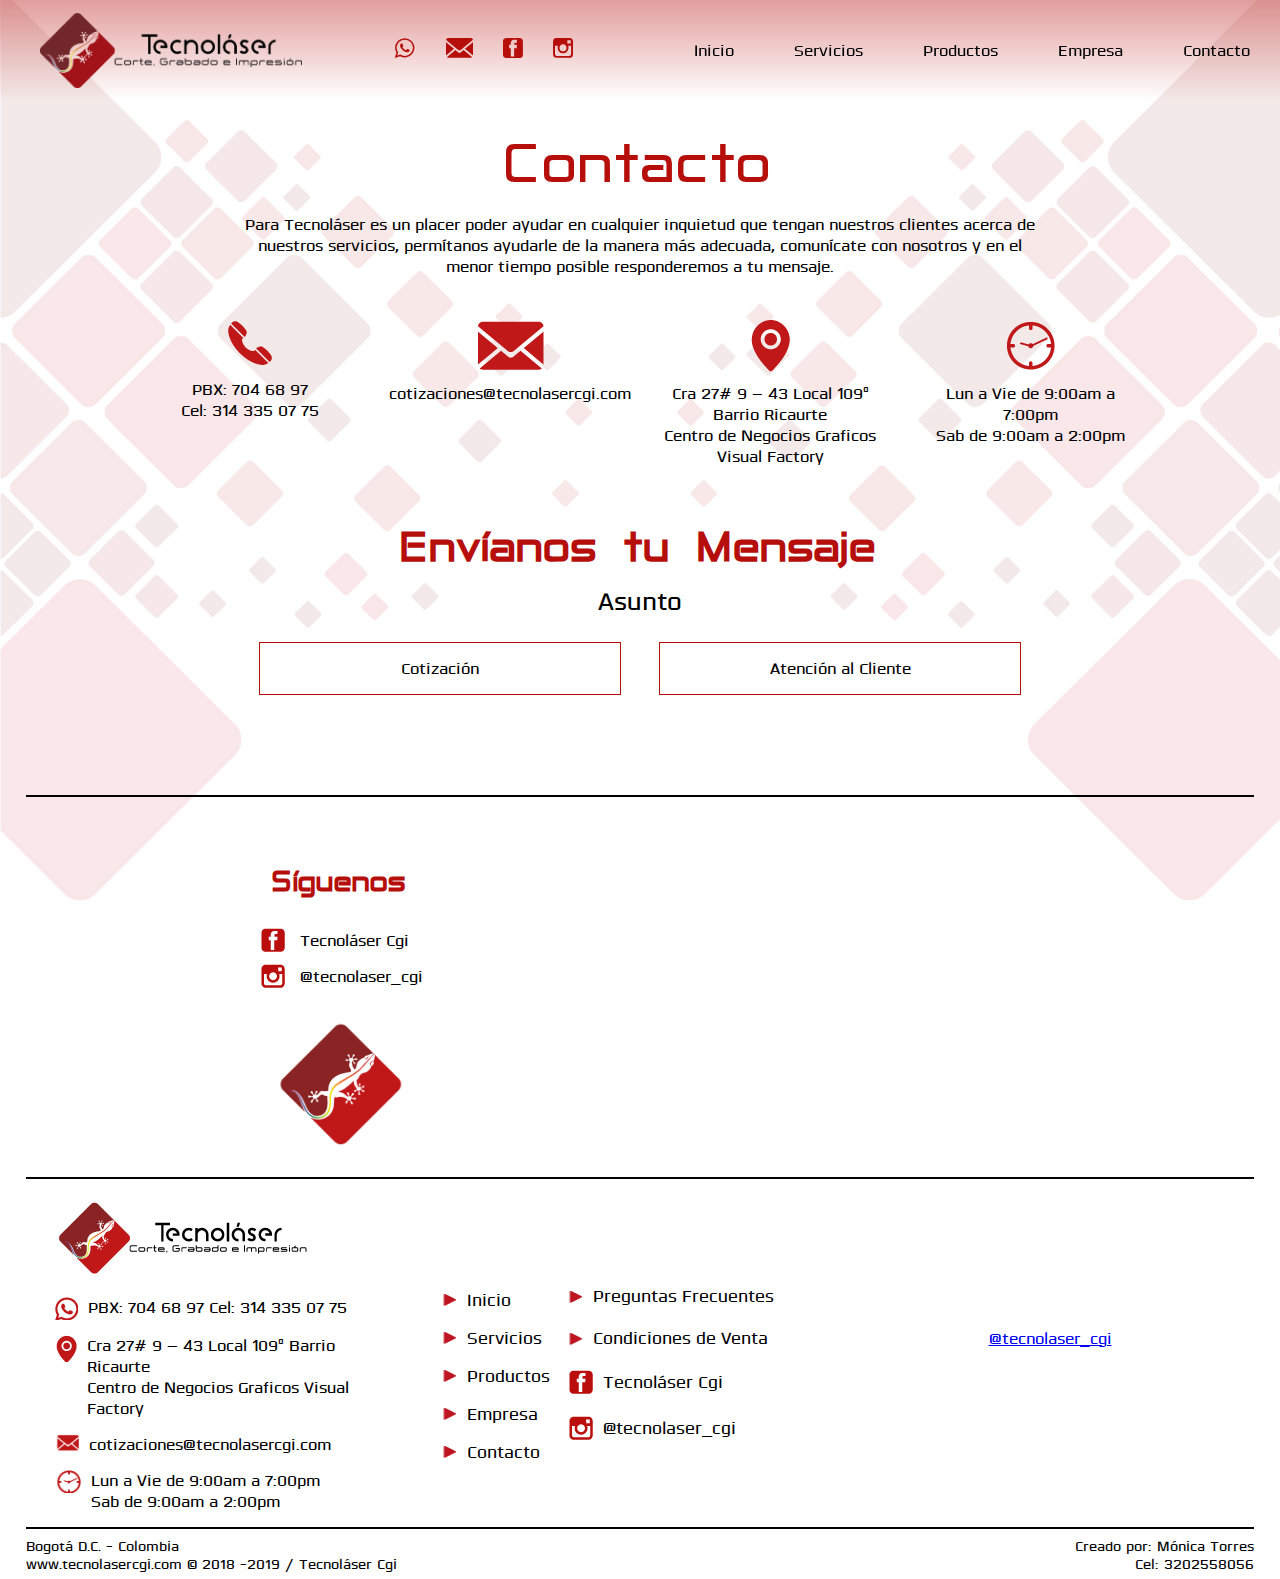
==== contacto.html @ 08fcabd4 "Contacto" ====
<!DOCTYPE html>
<html lang="es">
        <head>
            <title>Tecnoláser</title>

            <meta charset="utf-8">
            <meta name="viewport" content="width=device-width, initial-scale=1.0">
            <meta name="author" content="Arte Inefable"/>
            <meta name="description" content="Tecnolasér, Corte, Grabado e Impresión láser"/>
            <meta name="keywords" content="láser, corte, impresión, uv, fibra, tecnología, ricaurte, rigidos"/>

            <link type="text/css" rel="stylesheet" href="css/svg.css"/>
            <link type="text/css" rel="stylesheet" href="css/fuentes.css"/>
             <link type="text/css" rel="stylesheet" href="css/estilos_contacto.css"/>
              <link type="text/css" rel="stylesheet" href="css/mediascreen_cont.css"/>
              <link type="text/css" rel="stylesheet" href="css/style.css"/>
              <link type="text/css" rel="stylesheet" href="css/formulario.css"/>
              
            



            <script src="js/jquery-3.3.1.min.js"></script>



            <!-- Global site tag (gtag.js) - Google Analytics -->
                <script async src="https://www.googletagmanager.com/gtag/js?id=UA-112900869-1"></script>
                <script>
                  window.dataLayer = window.dataLayer || [];
                  function gtag(){dataLayer.push(arguments);}
                  gtag('js', new Date());

                  gtag('config', 'UA-112900869-1');
                </script>

            <!--------FAVICON------>

            <link rel="shortcut icon" href="icon/favicon.ico"/>
            <link rel="apple-touch-icon" sizes="57x57" href="icon/apple-icon-57x57.png">
            <link rel="apple-touch-icon" sizes="60x60" href="icon/apple-icon-60x60.png">
            <link rel="apple-touch-icon" sizes="72x72" href="icon/apple-icon-72x72.png">
            <link rel="apple-touch-icon" sizes="76x76" href="icon/apple-icon-76x76.png">
            <link rel="apple-touch-icon" sizes="114x114" href="icon/apple-icon-114x114.png">
            <link rel="apple-touch-icon" sizes="120x120" href="icon/apple-icon-120x120.png">
            <link rel="apple-touch-icon" sizes="144x144" href="icon/apple-icon-144x144.png">
            <link rel="apple-touch-icon" sizes="152x152" href="icon/apple-icon-152x152.png">
            <link rel="apple-touch-icon" sizes="180x180" href="icon/apple-icon-180x180.png">
            <link rel="icon" type="image/png" sizes="192x192"  href="icon/android-icon-192x192.png">
            <link rel="icon" type="image/png" sizes="32x32" href="icon/favicon-32x32.png">
            <link rel="icon" type="image/png" sizes="96x96" href="icon/favicon-96x96.png">
            <link rel="icon" type="image/png" sizes="16x16" href="icon/favicon-16x16.png">
            <link rel="manifest" href="/icon/manifest.json">
            <meta name="msapplication-TileColor" content="#ffffff">
            <meta name="msapplication-TileImage" content="/ms-icon-144x144.png">
            <meta name="theme-color" content="#ffffff">

            <!--------FAVICON------>

         </head>


        <body>
           
        
            <!-------------------------MENÙ--------------------------------->

          <div class="contenedor">
                   <header  id="menu">

                        <img class="logo" src="img/logo.png" alt="">
                        <ol>
                            <li>
                               <a href="https://api.whatsapp.com/send?phone=573124400913&text=hola,%20qué%20tal?" target="_blank">
                                <svg  width="23px" height="23px" id="Layer_1" data-name="Layer 1" xmlns="http://www.w3.org/2000/svg" viewBox="0 0 100 101"><defs><style>.cls-1{fill:#B60E0B;}</style></defs><title>whatsapp</title><path class="cls-1" d="M100.43,48.12a49.1,49.1,0,0,0-98.1-.91c0,.71-.05,1.43-.05,2.15a48.2,48.2,
                                0,0,0,7,25.15L.46,100.65,27.64,92a49.17,49.17,0,0,0,72.82-42.65C100.46,48.95,100.44,48.54,100.43,48.12ZM51.37,90.31a41.23,41.23,0,0,1-22.71-6.77l-15.86,5L18,73.37a40.54,40.54,0,0,1-7.86-24c0-1.34.07-2.66.2-4a41.29,41.29,0,0,1,82.21.77c.08,1.05.14,2.12.14,3.2A41.16,41.16,0,0,1,51.37,90.31Z"/><path id="_Path_" data-name="&lt;Path&gt;" class="cls-1" d="M73.86,59.18c-1.2-.6-7.12-3.49-8.23-3.88s-1.91-.6-2.71.6-3.11,3.88-3.81,4.68-1.4.9-2.6.3A32.87,32.87,0,0,1,46.83,55a35.82,35.82,0,0,1-6.69-8.27c-.7-1.19-.07-1.84.53-2.43s1.2-1.4,1.81-2.09a5.52,5.52,0,0,0,.44-.57,12.8,12.8,0,0,0,.77-1.42,2.19,2.19,0,0,0-.1-2.09c-.3-.6-2.71-6.48-3.71-8.86s-2-2-2.71-2-1.5-.1-2.31-.1a4.43,4.43,0,0,0-3.21,1.5,13.34,13.34,0,0,0-4.21,10A14.8,14.8,0,0,0,28,42.64a27,27,0,0,0,4.29,8.28c.6.79,8.32,13.24,20.55,18s12.24,3.19,14.45,3,7.12-2.89,8.12-5.68,1-5.18.7-5.68S75.06,59.78,73.86,59.18Z"/>
                                </svg>
                                </a>


                            </li>

                            <li>

                            <a href="#" target="_blank">
                                <svg id="Layer_1" data-name="Layer 1" xmlns="http://www.w3.org/2000/svg" viewBox="0 0 136 101"><defs><style>.cls-1{fill:#B60E0B;}</style></defs><title>correo</title><polygon class="cls-1" points="-0.13 21.06 -0.13 88.65 40.5 54.85 -0.13 21.06"/><path class="cls-1" d="M125.8,0H10.66A10.83,10.83,0,0,0,0,9L53.74,53.66l9,7.45a9,9,0,0,0,11.06,0l9.41-7.82L136.43,9A10.83,10.83,0,0,0,125.8,0Z"/><polygon class="cls-1" points="136.59 88.65 136.59 21.06 95.95 54.85 136.59 88.65"/><path class="cls-1" d="M81,67.26l-7.27,6a9,9,0,0,1-11.06,0l-9.38-7.8-5.48-4.56L3.93,97.46a10.74,10.74,0,0,0,6.73,2.38H125.8a10.73,10.73,0,0,0,6.73-2.38L88.61,60.95Z"/></svg>

                            </a>
                            </li>

                            <li>
                            <a href="#" target="_blank">
                                <svg id="Layer_1" data-name="Layer 1" xmlns="http://www.w3.org/2000/svg" viewBox="0 0 101 101"><defs><style>.cls-1{fill:#B60E0B;}</style></defs><title>facebook</title><path class="cls-1" d="M82.06.32H18A18.45,18.45,0,0,0-.43,18.76v64A18.45,18.45,0,0,0,18,101.25h64a18.45,18.45,0,0,0,18.45-18.45v-64A18.45,18.45,0,0,0,82.06.32ZM69.4,44.82l-.61,6.63H56.27V93.64H39.4V51.45H31V34.58h8.37V26.95c0-6.9,3.29-17.69,17.76-17.69l13,.05V23.78H60.65c-1.54,0-3.73.77-3.73,4.05v6.75H70.33Z"/></svg>
                            </a>
                            </li>


                            <li>
                            <a href="#" target="_blank">
                                <svg id="Layer_1" data-name="Layer 1" xmlns="http://www.w3.org/2000/svg" viewBox="0 0 101 101"><defs><style>.cls-1{fill:#B60E0B;}</style></defs><title>instagram</title><path class="cls-1" d="M81.65-.69H19.72A19.52,19.52,0,0,0,.22,18.82V80.75a19.53,19.53,0,0,0,19.5,19.51H81.65a19.53,19.53,0,0,0,19.51-19.51V18.82A19.53,19.53,0,0,0,81.65-.69ZM87.25,11h2.23V28l-17,.06L72.37,11Zm-51,28.47a17.71,17.71,0,0,1,28.81,0,18.13,18.13,0,0,1,1.07,1.69,17.59,17.59,0,0,1,2.3,8.66,17.77,17.77,0,0,1-35.54,0,17.58,17.58,0,0,1,2.3-8.66A18.56,18.56,0,0,1,36.28,39.43Zm55,41.32a9.69,9.69,0,0,1-9.68,9.67H19.72a9.68,9.68,0,0,1-9.67-9.67V39.43H25.12a28,28,0,0,0-2,10.35,27.6,27.6,0,1,0,55.2,0,27.25,27.25,0,0,0-1.06-7.51,28,28,0,0,0-1-2.85H91.33V80.75Z"/></svg>
                            </a>
                            </li>
                        </ol>
                        <nav>
                            <ul>
                                <li><a href="index.html">Inicio</a></li>
                                <li><a href="servicios.html">Servicios</a></li>
                                <li><a href="http://catalogovirtual.tecnolasercgi.com/">Productos</a></li>
                                <li><a id="subm">Empresa</a>
                                    <ol class="sub_menu" id="subscroll">
                                        <li><a class="a_b" href="empresa.html">
                                        Quienes 
                                        Somos
                                         </a>
                                     </li>
                                        <li><a class="a_b"href="#">Galería</a></li>
                                    </ol>

                                </li>
                                <li><a href="contacto.html">Contacto</a></li>
                            </ul>
                        </nav>
                    </header>
                </div>

            <!------------------------- FIN MENÙ--------------------------------->

            <!-------------------------MENÙ RESPONSIVE--------------------------------->


            <div class="menu_responsive">

                <img class="logo" src="img/logo.png" alt="">
            </div>
                 <input type="checkbox" id="btn">
                <label for="btn" class="boton">
                    <div class="barra"></div>
                </label>

            <div id="nav">
                <div class="contenedor_menu">
                    <ul>
                        <li><a href="index.html" >Inicio</a></li>
                        <li><a href="servicios.html">Servicios</a></li>
                        <li><a href="http://catalogovirtual.tecnolasercgi.com/">Productos</a></li>
                        <li><a href="empresa.html">Quienes Somos</a></li>
                        <li><a href="#">Galería</a></li>
                        <li><a href="contacto.html">Contacto</a></li>
                    </ul>

                       <div class="redes_res">
                           <img src="img/icon_face.png" alt="">
                           <a href="" target="_blank"> <p>Tecnolaser Cgi</p></a>
                       </div>
                       <div class="redes_res">
                           <img src="img/icon_insta.png" alt=""> 
                           <a href="" target="_blank"> <p>Tecnolaser_Cgi</p></a>
                       </div>

                       <div class="cont_info">
                           <p class="info_res">PBX: 704 68 97 <br> Cel: 314 335 07 75 </p>

                           <p class="info_res"> cotizaciones@tecnolasercgi.com </p>
                       </div>

                </div>

            </div>
            
             <!------------------------- FIN MENÙ RESPONSIVE--------------------------------->
             
             <div class="backg">
             
                 <!------------------------- SECCION UNO--------------------------------->

                 <div class="seccion_uno">
                     <div class="cajauno"> 
                         <h1>Contacto</h1>
                         <p>Para Tecnoláser es un placer poder ayudar en cualquier inquietud que tengan nuestros clientes acerca de nuestros servicios, permítanos ayudarle de la manera más adecuada, comunícate con nosotros y en el menor tiempo posible responderemos a tu mensaje. </p>
                     </div>
                     <div class="infocont">
                         <div class="sub_info">
                             <img src="img/icon_tel_cont.png" alt="">
                             <p>PBX: 704 68 97 <br> Cel: 314 335 07 75</p>
                         </div>
                         <div class="sub_info">
                             <img src="img/icon_mens_cont.png" alt="">
                             <p>cotizaciones@tecnolasercgi.com </p>
                         </div>
                         <div class="sub_info">
                             <img src="img/icon_ub_cont.png" alt="">
                             <p>Cra 27# 9 – 43 Local 109ª Barrio Ricaurte <br> Centro de Negocios Graficos Visual Factory </p>
                         </div>
                         <div class="sub_info">
                             <img src="img/icon_hor_cont.png" alt="">
                             <p>Lun a Vie de 9:00am a 7:00pm <br> Sab de 9:00am a 2:00pm </p>
                         </div>
                     </div>

                 </div>
                 
                 
                 

                 <!------------------------- SECCION DOS--------------------------------->
                <div class="seccion_dos">
                    <div class="cajatexto">
                        <h1>Envíanos tu Mensaje</h1>
                        <p>Asunto</p>
                        <div class="asunto">
                            <a class="cotizacion" id="cot">Cotización</a>
                            <a class="atencion" id="ate">Atención al Cliente</a>
                        </div>
                    </div>
                    <div id="formuno" class="formulario">
                        <form class="jotform-form" action="https://submit.jotformz.com/submit/81306227130646/" method="post" enctype="multipart/form-data" name="form_81306227130646" id="81306227130646" accept-charset="utf-8">
                          <input type="hidden" name="formID" value="81306227130646" />
                          <div class="form-all">
                            <ul class="form-section page-section">
                              <li class="form-line" data-type="control_textbox" id="id_4">
                                <label class="form-label form-label-top form-label-auto" id="label_4" for="input_4"> Nombre </label>
                                <div id="cid_4" class="form-input-wide">
                                  <input type="text" id="input_4" name="q4_nombre" data-type="input-textbox" class="form-textbox" size="20" value="" data-component="textbox" />
                                </div>
                              </li>
                              <li class="form-line" data-type="control_email" id="id_5">
                                <label class="form-label form-label-top form-label-auto" id="label_5" for="input_5"> E-mail </label>
                                <div id="cid_5" class="form-input-wide">
                                  <input type="email" id="input_5" name="q5_email" class="form-textbox validate[Email]" size="30" value="" data-component="email" />
                                </div>
                              </li>
                              <li class="form-line" data-type="control_phone" id="id_6">
                                <label class="form-label form-label-top form-label-auto" id="label_6" for="input_6_full"> Teléfono </label>
                                <div id="cid_6" class="form-input-wide">
                                  <span class="form-sub-label-container" style="vertical-align:top">
                                    <input type="tel" id="input_6_full" name="q6_numeroDe[full]" data-type="mask-number" class="mask-phone-number form-textbox" autoComplete="off" data-masked="true" value="" data-component="phone" />
                                    <label class="form-sub-label" for="input_6_masked" id="sublabel_masked" style="min-height:13px">  </label>
                                  </span>
                                </div>
                              </li>
                              <li class="form-line" data-type="control_dropdown" id="id_7">
                                <label class="form-label form-label-top form-label-auto" id="label_7" for="input_7"> Tipo de Servicio </label>
                                <div id="cid_7" class="form-input-wide">
                                  <select class="form-dropdown" id="input_7" name="q7_typeA" style="width:150px" data-component="dropdown">
                                    <option value="">  </option>
                                    <option value="Impresión UV"> Impresión UV </option>
                                    <option value="Corte Láser"> Corte Láser </option>
                                    <option value="Grabado Láser"> Grabado Láser </option>
                                    <option value="Avisos en Acrílico"> Avisos en Acrílico </option>
                                    <option value="Compra de Promocionales"> Compra de Promocionales </option>
                                  </select>
                                </div>
                              </li>
                              <li class="form-line" data-type="control_textarea" id="id_8">
                                <label class="form-label form-label-top form-label-auto" id="label_8" for="input_8"> Articulos a Cotizar </label>
                                <div id="cid_8" class="form-input-wide">
                                  <span class="form-sub-label-container" style="vertical-align:top">
                                    <textarea id="input_8" class="form-textarea" name="q8_typeA8" cols="40" rows="6" data-component="textarea"></textarea>
                                    <label class="form-sub-label" for="input_8" style="min-height:13px"> (Nombres de los productos, referencias y colores) </label>
                                  </span>
                                </div>
                              </li>
                              <li class="form-line" data-type="control_textbox" id="id_9">
                                <label class="form-label form-label-top form-label-auto" id="label_9" for="input_9"> Cantidad </label>
                                <div id="cid_9" class="form-input-wide">
                                  <input type="text" id="input_9" name="q9_typeA9" data-type="input-textbox" class="form-textbox" size="20" value="" data-component="textbox" />
                                </div>
                              </li>
                              <li class="form-line" data-type="control_dropdown" id="id_10">
                                <label class="form-label form-label-top form-label-auto" id="label_10" for="input_10"> Tipo de Impresión </label>
                                <div id="cid_10" class="form-input-wide">
                                  <select class="form-dropdown" id="input_10" name="q10_typeA10" style="width:150px" data-component="dropdown">
                                    <option value="">  </option>
                                    <option value="Relieve Bajo"> Relieve Bajo </option>
                                    <option value="Relieve Medio"> Relieve Medio </option>
                                    <option value="Alto Relieve"> Alto Relieve </option>
                                  </select>
                                </div>
                              </li>
                              <li class="form-line" data-type="control_fileupload" id="id_11">
                                <label class="form-label form-label-top form-label-auto" id="label_11" for="input_11"> Adjunte Su archivo </label>
                                <div id="cid_11" class="form-input-wide">
                                  <div data-wrapper-react="true">
                                    <span class="form-sub-label-container" style="vertical-align:top">
                                      <div class="qq-uploader-buttonText-value">
                                        Browse Files
                                      </div>
                                      <input type="file" id="input_11" name="q11_input11[]" multiple="" class="form-upload-multiple" data-imagevalidate="yes" data-file-accept="pdf, doc, docx, xls, xlsx, csv, txt, rtf, html, zip, mp3, wma, mpg, flv, avi, jpg, jpeg, png, gif" data-file-maxsize="10854" data-file-minsize="0" data-file-limit="" data-component="fileupload" />
                                      <label class="form-sub-label" for="input_11" style="min-height:13px"> Archivo en vectores preferiblemente </label>
                                    </span>
                                    <span style="display:none" class="cancelText">
                                      Cancel
                                    </span>
                                    <span style="display:none" class="ofText">
                                      of
                                    </span>
                                  </div>
                                </div>
                              </li>
                              <li class="form-line" data-type="control_button" id="id_2">
                                <div id="cid_2" class="form-input-wide">
                                  <div style="margin-left:156px" class="form-buttons-wrapper">
                                    <button id="input_2" type="submit" class="form-submit-button" data-component="button">
                                      Enviar
                                    </button>
                                  </div>
                                </div>
                              </li>
                              <li style="display:none">
                                Should be Empty:
                                <input type="text" name="website" value="" />
                              </li>
                            </ul>
                          </div>
                          <script>
                          JotForm.showJotFormPowered = "new_footer";
                          </script>
                          <input type="hidden" id="simple_spc" name="simple_spc" value="81306227130646" />
                          <script type="text/javascript">
                          document.getElementById("si" + "mple" + "_spc").value = "81306227130646-81306227130646";
                          </script>
                          <div class="formFooter-heightMask">
                          </div>
                          
                        </form>
                    </div>
                    
                   
                     <form class="formulario" id="formdos" action="enviarate.php" method="post">
                        <div class="general">
                             <select name="info" id="">
                                        <option value="" disabled selected>Tipo de Mensaje</option>
                                        <option value="general">Información General</option>
                                        <option value="sugerencias">Sugerencias</option>
                            </select>
                            <input type="text" name="nombredos" placeholder="Nombre">
                            <input type="text" name="telefonodos" placeholder="Teléfono">
                         </div>
                         <div class="menviar">
                             <div class="mensajjedos">
                                 <textarea name="mensajedos" id="mensajedos" placeholder="Mensaje"></textarea>
                             </div>
                             <div class="enviardos">
                                 <input type="text" name="emaildos" placeholder="Email" >
                                 <input type="submit" value="Enviar" class="enviarbotondos">
                             </div>
                         </div>
                     
                    </form>
                    


                </div>


                <!------------------------- SECCION TRES--------------------------------->
                <div class="seccion_tres">
                   <div class="lineasig"></div>
                    <div class="cont">
                        <div class="redinfo">
                            <h1>Síguenos</h1>
                            <div class="redsig">
                                <img src="img/icon_face.png" alt="">
                                <a href=""><p>Tecnoláser Cgi</p></a>
                            </div>
                            <div class="redsig">
                                <img src="img/icon_insta.png" alt="">
                                <a href=""><p>@tecnolaser_cgi</p></a>
                            </div>
                            <img class="logocont" src="img/logo_sig_cont.png" alt="">
                        </div>
                        <div class="frame">
                            <iframe src="https://www.google.com/maps/embed?pb=!1m18!1m12!1m3!1d248.55769191788147!2d-74.0928459634013!3d4.607793292876181!2m3!1f0!2f0!3f0!3m2!1i1024!2i768!4f13.1!3m3!1m2!1s0x8e3f996ccf48d795%3A0x9cf41d4e0ef31e47!2sTecnol%C3%A1ser+Cgi!5e0!3m2!1ses!2sco!4v1525840409513" width="560" height="315" frameborder="0" style="border:0" allowfullscreen></iframe>
                        </div>
                    </div>
                    <div class="lineasig"></div>
                </div>

           <!-------------------------FOOTER--------------------------------->
    
            <footer>
        
        <div class="cont_footer"> 
           
            <div class="caja_uno">
            <ul>
                <img class="logo_footer" src="img/logo_footer.png" alt="">
                <li>
                    <img class="wa" src="img/icon_footer_wa.png" alt="">
                    <p>PBX: 704 68 97 
                    Cel: 314 335 07 75</p> 
                </li>
                <li>
                   <img class="ub"  src="img/icon_footer_ub.png" alt="">
                    <p>Cra 27# 9 – 43 Local 109ª Barrio Ricaurte <br> Centro de Negocios Graficos
                    Visual Factory</p>
                </li>
                <li>
                    <img class="mens"  src="img/icon_footer_mens.png" alt="">
                    <p>cotizaciones@tecnolasercgi.com</p>
                </li>
                <li>
                    <img class="time"  src="img/icon_footer_time.png" alt="">
                    <p>Lun a Vie de 9:00am a 7:00pm <br>
                       Sab de 9:00am a 2:00pm</p>
                </li>

            </ul>

            </div>
            <div class="caja_dos"> 
                <div class="elemento_uno"> 
                    <ul>
                        <li>
                            <img class="flecha" src="img/flecha.png" alt="">
                            <a href="index.html" ><p>Inicio</p></a>
                        </li>
                        <li>
                           <img class="flecha" src="img/flecha.png" alt="">
                            <a href="servicios.html"><p>Servicios</p></a>
                        </li>
                        <li>
                            <img class="flecha" src="img/flecha.png" alt="">
                            <a href="http://catalogovirtual.tecnolasercgi.com/" target="_blank"><p>Productos</p></a>
                        </li>
                        <li>
                            <img class="flecha" src="img/flecha.png" alt="">
                            <a href="empresa.html" ><p>Empresa</p></a>
                        </li>
                        <li>
                            <img class="flecha" src="img/flecha.png" alt="">
                            <a href="contacto.html" ><p>Contacto</p></a>
                        </li>
                    </ul>

                </div>

                <div class="elemento_dos">
                    <ul>
                        <li>
                            <img class="flecha" src="img/flecha.png" alt="">
                            <a href="#" target="_blank"><p>Preguntas Frecuentes</p></a>
                        </li>
                        <li>
                           <img class="flecha" src="img/flecha.png" alt="">
                            <a href="#" target="_blank"><p>Condiciones de Venta</p></a>
                        </li>
                        <li>
                            <img class="face" src="img/icon_face.png" alt="">
                            <a href="https://es-la.facebook.com/tecnolasercgi/" target="_blank"><p>Tecnoláser Cgi</p></a>
                        </li>
                        <li>
                            <img class="insta" src="img/icon_insta.png" alt="">
                            <a href="https://www.instagram.com/tecnolaser_cgi/?hl=es" target="_blank"><p>@tecnolaser_cgi</p></a>
                        </li>

                    </ul>


                 </div>
            </div>

            <div class="caja_tres"> 
              <!-- InstaWidget -->
                <a class="insta_widget" href="https://instawidget.net/v/user/tecnolaser_cgi" id="link-f28ff100f0d84f03a2b15c99ba1867067a7ab95bb655c18e52437de1ca040fc6">@tecnolaser_cgi</a>
                <script src="https://instawidget.net/js/instawidget.js?u=f28ff100f0d84f03a2b15c99ba1867067a7ab95bb655c18e52437de1ca040fc6&width=100%"></script>
         
            
            </div>
            
       </div>
       
        <div class="linea_fin"></div>
        
       <div class="fin_footer">
           <div class="caja_izq_fin">
               <p>Bogotá D.C. - Colombia <br> www.tecnolasercgi.com © 2018 -2019 / Tecnoláser Cgi </p>
           </div>
           <div class="caja_der_fin">
                <p>Creado por: Mónica Torres<br>Cel: 3202558056 </p>
           </div>
       </div>
       
    </footer>
    
    
   <!-------------------------FIN FOOTER--------------------------------->

            </div>
            
        
    
    </body>
    
        
        <script src="js/menu_pegajoso.js"></script>
         <script src="js/js_submenu.js"></script>
         <script src="js/menu_responsive.js"></script>
           <script src="js/formulario.js"></script>
         
</html>
---- css/svg.css ----
*{
    padding: 0;
    margin: 0;
}

svg{
    height: 20px;
    
}

svg .cls-1 {
    transition: 0.3s;
}
svg:hover .cls-1 {
    fill:#770E00;
   
} 

#Layer_2  {
    height: 60px;
}

.servicios:hover .cls-2 {
    fill: #770E00;
}
---- css/fuentes.css ----
@font-face {
    font-family: 'anita_semi';
    src: url('../font/anita_semi_square-webfont.woff2') format('woff2'),
         url('../font/anita_semi_square-webfont.woff') format('woff');
    font-weight: normal;
    font-style: normal;

}


@font-face {
    font-family: 'a-space';
    src: url('../font/a-space_light_demo-webfont.woff2') format('woff2'),
         url('../font/a-space_light_demo-webfont.woff') format('woff');
    font-weight: normal;
    font-style: normal;

}


@font-face {
    font-family: 'olneylight';
    src: url('../font/olney_light-webfont.woff2') format('woff2'),
         url('../font/olney_light-webfont.woff') format('woff'),
         url('../font/olney_light-webfont.ttf') format('truetype');
    font-weight: normal;
    font-style: normal;

}
---- css/estilos_contacto.css ----
*{
    padding: 0;
    margin:0;
    font-family: 'olneylight';
}

                            /*MENU*/
header{
    z-index: 9999;
    position: fixed;
    width: 100%;
    height: 100px;
    display: flex;
    justify-content:space-between;
    align-items: center;
    background: linear-gradient(rgba(182,14,11,.4
    )1px,rgba(0,0,0,0));
    transition: all .2s;
}

header .logo{
    margin-left: 40px;
    width: 262px;
    height: 75px;
}

nav a {
    text-decoration: none;
      
    padding: 40px 30px;
    transition:all 0.2s;
    font-family: 'olneylight';
    color: black;
}

nav a:hover {
    color:#B60E0B;
}

nav ul {
    display: flex;
}

nav ul li{
   
    list-style-type: none;
    
}

header ol {
    list-style: none;
    display: flex;
}

header ol li {
    padding: 15px; 
}

    header ol li:first-child {
    padding: 15px;

    
}


header ol li span {
    padding: 4px;
    color: black;
}

#subm {
    cursor: pointer;
}
.sub_menu{
    
    display: none;
    position: absolute;
    margin-top: 39px;
    
    text-align: center;
    transition: all .2s;
    
}

nav ul li:hover .sub_menu {
    transition: all .2s;
    display: block;
     background: #B60E0B;
}


.sub_menu li {
    transition: all .2s;
    padding: 10px 0 10px 0;
    border: 1px solid #B60E0B;
   
}

.sub_menu a {
    transition: all .2s;
    padding: 0px 10px;
    color: white;
}

.sub_menu a:hover {
    transition: all .2s;
    padding: 0px 10px;
    color: white;
}

.menu_responsive{
    display: none;
}

#nav{
  display: none;
}

#btn{
    display: none;
}


                      /*FIN DEL MENU*/

.backg{
     background-image: url(../img/fondoserv.jpg);
    background-position: center center;
    background-size: cover;
    background-attachment: fixed;
}


                      /*SECCION UNO*/

.seccion_uno{
    width: 100%;
    height: auto;
    display: flex;
    justify-content: center;
    align-items: center;
    flex-direction: column;

}

.cajauno {
    display: flex;
    width: 100%;
    margin-top:100px;
    justify-content: center;
    align-items: center;
    text-align: center;
    flex-direction: column;
}

.cajauno h1{
    margin: 30px 0 20px 0;
    font-size: 40pt;
    color: #B60E0B;
    font-family: 'anita_semi';
    font-weight: 200;
}

.cajauno p{
    width: 90%;
  max-width: 790px;  
  margin: 0 0 20px 0;
}

.infocont{
    display: flex;
    justify-content: center;
    align-items: center;
    text-align: center;
    width: 100%;
    max-width: 1200px;
    flex-wrap: wrap;
}

.sub_info{
    margin: 20px;
    width: 220px;
    max-width: 300px;
    height: 150px;
    display: flex;
    align-items: center;
    flex-direction: column;
}

.sub_info img{
    top: 2px;
    margin-bottom: 10px;
}

.sub_info p{
    font-family: 'olneylight';
}


                     /*SECCION DOS*/


.seccion_dos{
    width: 100%;
    display: flex;
    align-items: center;
    flex-direction: column;
    margin-bottom: 70px;
}

.cajatexto{
        text-align: center;
    width: 100%;
    height: auto;
    display: flex;
    justify-content: center;
    align-items: center;
    flex-direction: column;
    margin-bottom: 30px;
    margin-top: 35px;
}

.cajatexto h1{
    width: 100%;
    font-family: 'anita_semi';
    color: #B60E0B;
    font-size: 40px;
}

.cajatexto p{
     font-family: 'olneylight';
    font-size: 25px;
    margin-top: 15px;
}

.asunto{
    max-width: 800px;
    width: 100%;
    display: flex;
    justify-content: space-around;
}

.asunto a{
    width: 45%;
    border: 1px solid #B60E0B;
    text-align: center;
    padding: 15px 0;
    margin-top: 25px;
    font-family: 'olneylight';
    cursor: pointer;
    transition: all .2s;
}

.asunto a:hover{
    background: #B60E0B;
    color: white;
    
}



                     /*SECCION TRES*/


.seccion_tres{
    width: 100%;
    height: auto;
    display: flex;
    flex-direction: column;
    justify-content: center;
    align-items: center;
}

.cont{
    max-width: 1000px;
    width: 90%;
    height: 320px;
    padding: 30px;
    display: flex;
    justify-content: center;
}

.lineasig{
    width: 96%;
    height: 2px;
    background: black;
    margin-left: auto;
    margin-right: auto;
}

.redinfo{
    width: 90%;
max-width: 400px;
display: flex;
align-items: center;
flex-direction: column;
justify-content: center;
}

.redinfo h1 {
    font-family: 'anita_semi';
    font-size: 20pt;
    color: #B60E0B;
    margin: 40px 0 30px 0;
}

.redsig {
    width: 160px;
    display: flex;
    align-items: center;
    margin-bottom:  10px;
}

.redsig img {
margin-right: 15px;
}

.redsig a{
    text-decoration: none;
    color: black;
}

.logocont{
    height: 130px;
    margin-top: 20px;
}

.frame {
     position: relative;
    width: 100%;
    height: 320px;
    overflow: hidden;
    margin-bottom: 30px;
  


}
.frame iframe {
     position: absolute;

    display: block;

    top: 0;

    left: 50%;
    transform: translateX(-50%);
        box-sizing: border-box;
    padding: 10px;
    width:100%;


    
}


                     /*FOOTER*/


footer {
    height: auto;
    width: 100%;
    display: flex;
    justify-content: center;
    flex-direction: column;

}

footer .cont_footer {
    width: 100%;
    display: flex;
    justify-content: space-around;
    flex-wrap: wrap;
    align-items: center;

}

                            /*CAJA UNO*/


.caja_uno {
    display: flex;
    flex-wrap: wrap;
    width:350px;
    max-width: 350px;
    height: 100%;
  
   
}

.logo_footer{
   padding: 20px 0 15px 25px;
}

.caja_uno li {
  list-style-type: none;
  display: flex;
 
 padding: 0 0 15px 25px ;
}

.wa {
    width: 23px;
    height: 23px;
}
.ub {
    width: 23px;
    height: 27px;
}
.mens {
    width: 24px;
    height: 18px;
}
.time {
    width: 24x;
    height: 23px;
}

.caja_uno p {
list-style-type: none;
font-family: 'olneylight';
margin-left: 10px;
margin-right: 15px;
    position: relative;
}

                            /*CAJA DOS*/

.caja_dos{

 width:350px;
max-width: 350px;
height: auto;
display: flex;
justify-content: space-around;
align-items: center;

}


.elemento_uno {

    
}

.elemento_uno ul {
  margin-top: 45px;

}

.elemento_uno li {
list-style-type: none;
display: flex;
margin-top: 16px;
    align-items: center;
}


.elemento_uno p {
list-style-type: none;
font-family: 'olneylight';
margin-left: 10px;
margin-right: 15px;
font-size: 17px;

}

.elemento_uno li a{
text-decoration: none;
    color: black;
   
}

.flecha {
    width: 15px;
    height: 15px;
}


.elemento_dos {
    
   
}

.elemento_dos ul {
  
}

.elemento_dos li {
list-style-type: none;
display: flex;
margin-top: 20px;
      align-items: center;
}


.elemento_dos p {
list-style-type: none;
font-family: 'olneylight';
margin-left: 10px;
margin-right: 15px;
font-size: 17px;

}

.elemento_dos li a{
text-decoration: none;
    color: black;
   
}

.flecha {
    width: 15px;
    height: 15px;
}

                        /*CAJA TRES*/


.caja_tres{
    
  width:400px;
   
  height: 100%;
    display: flex;
    justify-content: center;
    align-items: center;   
    margin-bottom: 30px;
    
}


                   /*CAJA FINAL*/

.fin_footer{
    position: relative;
    width: 100%;
    height: 50px;
    display: flex;
}

.linea_fin {
    width: 96%;
    height: 2px;
    background: black;
    margin-left: auto;
    margin-right: auto;
}


.caja_izq_fin{
    width: 50%;
    height: 100%;
}

.caja_izq_fin p{
    font-family: 'olneylight';
    font-size: 14px;
    margin: 8px 0 0 26px;
}

.caja_der_fin {
    width: 50%;
    height: 100%;
}

.caja_der_fin p{
    font-family: 'olneylight';
    font-size: 14px;
    text-align: right;
    margin: 8px 26px 0 0 ;
}


                   /*FIN SITIO WEB*/
---- css/mediascreen_cont.css ----
@media screen and (max-width:1279px) {
    .contenedor{
        width: 95%;
    }
}



                                /*TABLET*/

@media screen and (max-width:1023px) {
    
     .contenedor{
        width: 98%; }
    
                        /*MENÚ*/
    
    #menu{
        display: none;
    }
    
    .menu_responsive{
        z-index: 9998;
        position: fixed;
        width: 100%;
        height: 100px;
        display: flex;
        justify-content:space-between;
        align-items: center;
        background: linear-gradient(rgba(182,14,11,.4
        )1px,rgba(0,0,0,0));
        transition: all .2s;
}
    
    .menu_responsive .logo{
    margin-left: 40px;
    width: 262px;
    height: 75px;
    
}
    
    #nav{
        display: block;
        height: 100%;
        width: 362px;
        background: rgba(0,0,0,.9);
        position: fixed;
        right: 0;
        z-index: 9998;
        transform: translateX(100%);
        transition: .5s all;
    }
    
    #btn{
     display: none;
    }
    
    .boton{
        cursor: pointer;
        width: 50px;
        height: 50px;
        top: 20px;
        right: 20px;
        display: flex;
        justify-content: center;
        align-items: center;
        position: fixed;
        z-index: 9999;
    }
    
    .barra{
        background:#B60E0B;
       
        width: 100%;
        height: 12%;
        transform: rotateZ(0deg);
    }
    
    .barra:after,
    .barra:before,
    .barra{
         border-radius: 10px;
        transition: .3s;
        position: absolute;
        width: 100%;
        content: '';
        background:#B60E0B;
    }
    
    .barra:after{
        transition: .3s;
        transform: rotateZ(0deg);
        top: 18px;
        height: 100%;
    }
    
    .barra:before{
        transition: .3s;
        transform: rotateZ(0deg);
        top: -18px;
        height: 100%;
    }
    
    label > div{
        transition: .3s;
    }
    
    #btn:checked ~ label > .barra {
        transition: .3s;
        transform: rotateZ(45deg);
         
    }
    
    
    #btn:checked ~ label > .barra::after {
        transition: .3s;
        transform: rotateZ(90deg);
        top: 0;
    }
    
     #btn:checked ~ label > .barra::before {
        transition: .3s;
        transform: rotateZ(90deg);
        top: 0;
        
    }
    
    #btn:checked ~ #nav {
        transform: translateX(0%);
        transition: .5s;
    }
    
    .contenedor_menu {
        display: flex;
        align-items: center;
        flex-direction: column;
        width: 100%;
        height: 100%;
        
    }
    
    #nav ul {
        margin-top: 60px;
        margin-bottom: 20px;
    }
    #nav li{
        list-style: none;
        padding: 13px;
        border-bottom: 3px solid #B60E0B;
        text-align: center; 
    }
    
    #nav li:hover {
    background:  rgba(182, 14, 11,.5);
        transition: .2s;
    }
    
    #nav ul a {
        text-decoration: none;
        color: white;
        padding: 20px;
        font-family: 'olneylight';
    }
    
    
    .redes_res {
        display: flex;
        align-items: center;
        margin-bottom: 10px;
    }
    
    .redes_res a p {
        text-decoration: none;
        color: white;
        font-family: 'olneylight';
        margin-left: 10px;
    }
    
     .redes_res a {
        text-decoration: none;
    }
    
    .cont_info {
        margin-top: 0px;
    }
    
    
    .info_res {
        color: white;
        font-family: 'olneylight';
        margin-top: 10px;
        text-align: center;
        font-size: 15px;
    }
    
                            /*FIN MENÚ*/
    

    
    
    
    
    
    
    
    
    
    
    
    
    
    

    
                  /*FOOTER*/
    
    
    .caja_tres{
  margin-bottom: 30px;
} 
    
}



                                /*CELULAR*/
@media screen and (max-width:700px) {
     .contenedor {
        width: 98%;
    }
    
                    /*MENÚ*/
    
.menu_responsive .logo {
    margin-left: 10px;
    width: 222px;
    height: 65px;
    }
    
    
    .asunto{
    max-width: 800px;
    width: 95%;
    display: flex;
;
    }
    
    
    .cont{
    max-width: 1000px;
    width: 90%;
    height: auto;
        padding: 0px 0px;
    display: flex;
        flex-direction: column;
    justify-content: space-around;
        align-items: center;
}
    
    
    .redinfo{
    margin: 20px 0;
}
    
    
                    /*FIN MENÚ*/

    
    
    
    
    
    
    
    
    
    
    
    
    
    
    
    
    
                                              /*FOOTER*/


footer {
    height: auto;
    width: 100%;
    display: flex;
    justify-content: center;
    flex-direction: column;


}

footer .cont_footer {
    width: 100%;
    display: flex;
    justify-content: space-around;
    flex-wrap: wrap;
    align-items: center;
  

  
 

}

                            /*CAJA UNO*/


.caja_uno {
    display: flex;
    flex-wrap: wrap;
    width:350px;
    max-width: 350px;
    height: 100%;
    border-bottom: 2px solid #B60E0B;
  
   
}

.logo_footer{
   padding: 20px 0 15px 25px;
}

.caja_uno li {
  list-style-type: none;
  display: flex;
 
 padding: 0 0 15px 25px ;
}

.wa {
    width: 23px;
    height: 23px;
}
.ub {
    width: 23px;
    height: 27px;
}
.mens {
    width: 24px;
    height: 18px;
}
.time {
    width: 24x;
    height: 23px;
}

.caja_uno p {
list-style-type: none;
font-family: 'olneylight';
margin-left: 10px;
margin-right: 15px;
    position: relative;
}

                            /*CAJA DOS*/

.caja_dos{

 width:90%;
max-width: 100%;
height: auto;
display: flex;
justify-content: space-around;
align-items: center;
    padding-bottom: 20px;
    border-bottom: 2px solid #B60E0B;

}


.elemento_uno {

    
}

.elemento_uno ul {
  margin-top: 45px;

}

.elemento_uno li {
list-style-type: none;
display: flex;
margin-top: 16px;
    align-items: center;
}


.elemento_uno p {
list-style-type: none;
font-family: 'olneylight';
margin-left: 10px;
margin-right: 15px;
font-size: 17px;

}

.elemento_uno li a{
text-decoration: none;
    color: black;
   
}

.flecha {
    width: 15px;
    height: 15px;
}


.elemento_dos {
    
   
}

.elemento_dos ul {
  
}

.elemento_dos li {
list-style-type: none;
display: flex;
margin-top: 20px;
      align-items: center;
}


.elemento_dos p {
list-style-type: none;
font-family: 'olneylight';
margin-left: 10px;
margin-right: 15px;
font-size: 17px;

}

.elemento_dos li a{
text-decoration: none;
    color: black;
   
}

.flecha {
    width: 15px;
    height: 15px;
}

                        /*CAJA TRES*/


.caja_tres{
    margin-top: 30px;
  width:100%;
   
  height: 100%;
    display: flex;
    justify-content: center;
    align-items: center;   
    
}


                   /*CAJA FINAL*/

.fin_footer{

    width: 100%;
    display: flex;
    flex-direction: column;
    justify-content: center;
    align-items: center;
}

.linea_fin {
    text-align: center;
    width: 96%;
    height: 2px;
    margin: 10px 0px 30px 0;
    background: #B60E0B;
    margin-left: auto;
    margin-right: auto;
 
}


.caja_izq_fin{
   width: auto;
  
}

.caja_izq_fin p{
    font-family: 'olneylight';
    font-size: 14px;
    margin: 8px 0 0 0;
    text-align: center;
}

.caja_der_fin {
    width: 50%;
    height: 100%;
}

.caja_der_fin p{
    font-family: 'olneylight';
    font-size: 14px;
  
    margin: 8px 0px 20px 0 ;
    
    text-align: center;
}
    
}
---- css/style.css ----
@font-face {
  font-family: 'seccion_dos_icon';
  src:  url('../font/seccion_dos_icon.eot?wc3y3b');
  src:  url('../font/seccion_dos_icon.eot?wc3y3b#iefix') format('embedded-opentype'),
    url('../font/seccion_dos_icon.ttf?wc3y3b') format('truetype'),
    url('../font/seccion_dos_icon.woff?wc3y3b') format('woff'),
    url('../font/seccion_dos_icon.svg?wc3y3b#seccion_dos_icon') format('svg');
  font-weight: normal;
  font-style: normal;
}

[class^="icon-"], [class*=" icon-"] {
  /* use !important to prevent issues with browser extensions that change fonts */
  font-family: 'seccion_dos_icon' !important;
  speak: none;
  font-style: normal;
  font-weight: normal;
  font-variant: normal;
  text-transform: none;
  line-height: 1;

  /* Better Font Rendering =========== */
  -webkit-font-smoothing: antialiased;
  -moz-osx-font-smoothing: grayscale;
}

.icon-tecno_uno:before {
  content: "\e900";

}
.icon-tecno_dos:before {
  content: "\e901";

}
.icon-tecno_tres:before {
  content: "\e902";

}
.icon-tecno_cuatro:before {
  content: "\e903";

}
---- css/formulario.css ----
/*FORMULARIO COTIZACIONES*/
.formulario {
    width: 100%;
    max-width: 800px;
    display: none;
}
.qq-uploader-buttonText-value {
    display: none !important;
}
#input_2 {

    cursor: pointer !important;
}
.form-label.form-label-top {
    font-family: 'olneylight';
    font-weight: 100;
}

.form-all {
    width: 100% !important;
    display: flex;
    flex-direction: row;
    -webkit-box-shadow: none !important;
    -moz-box-shadow: none !important;
    box-shadow: none !important;
}

#formuno {
    width: 100%;
}

.jotform-form {
     padding: 0px !important;
}

.form-section li {
    list-style: none !important;
}


    /* Injected CSS Code */
.form-all:after {
  content: "";
  display: table;
  clear: both;
}
.form-all {
  font-family: "Lucida Grande", sans-serif;
}
.form-all {
  width: 690px;
}
.form-label-left,
.form-label-right {
  width: 150px;
}
.form-label {
  white-space: normal;
}
.form-label.form-label-auto {
  display: block;
  float: none;
  text-align: left;
}
.form-label-left {
  display: inline-block;
  white-space: normal;
  float: left;
  text-align: left;
}
.form-label-right {
  display: inline-block;
  white-space: normal;
  float: left;
  text-align: right;
}
.form-label-top {
  white-space: normal;
  display: block;
  float: none;
  text-align: left;
}
.form-radio-item label:before {
  top: 0;
}
.form-all {
  font-size: 14px;
}
.form-label {
  font-weight: bold;
}
.form-checkbox-item label,
.form-radio-item label {
  font-weight: normal;
}
.supernova {
  background-color: rgba(255, 255, 255, 0);
}
.supernova body {
  background-color: transparent;
}
/*
@width30: (unit(@formWidth, px) + 60px);
@width60: (unit(@formWidth, px)+ 120px);
@width90: (unit(@formWidth, px)+ 180px);
*/
/* | */
@media screen and (min-width: 480px) {
  .supernova .form-all {
    border: 1px solid rgba(230, 230, 230, 0);
    -webkit-box-shadow: 0 3px 9px rgba(0, 0, 0, 0.1);
    -moz-box-shadow: 0 3px 9px rgba(0, 0, 0, 0.1);
    box-shadow: 0 3px 9px rgba(0, 0, 0, 0.1);
  }
}
/* | */
/* | */
@media screen and (max-width: 480px) {
  .jotform-form .form-all {
    margin: 0;
    width: 100%;
  }
}
/* | */
/* | */
@media screen and (min-width: 480px) and (max-width: 767px) {
  .jotform-form .form-all {
    margin: 0;
    width: 100%;
  }
}
/* | */
/* | */
@media screen and (min-width: 480px) and (max-width: 689px) {
  .jotform-form .form-all {
    margin: 0;
    width: 100%;
  }
}
/* | */
/* | */
@media screen and (min-width: 768px) {
  .jotform-form {
    padding: 60px 0;
  }
}
/* | */
/* | */
@media screen and (max-width: 689px) {
  .jotform-form .form-all {
    margin: 0;
    width: 100%;
  }
}
/* | */
.supernova .form-all,
.form-all {
  background-color: rgba(255, 255, 255, 0);
  border: 1px solid transparent;
}
.form-header-group {
  border-color: rgba(230, 230, 230, 0);
}
.form-matrix-table tr {
  border-color: rgba(230, 230, 230, 0);
}
.form-matrix-table tr:nth-child(2n) {
  background-color: rgba(242, 242, 242, 0);
}
.form-all {
  color: #000000;
}
.form-header-group .form-header {
  color: #000000;
}
.form-header-group .form-subHeader {
  color: #1a1a1a;
}
.form-sub-label {
  color: #1a1a1a;
}
.form-label-top,
.form-label-left,
.form-label-right,
.form-html {
  color: #000000;
}
.form-checkbox-item label,
.form-radio-item label {
  color: #1a1a1a;
}
.form-line.form-line-active {
  -webkit-transition-property: all;
  -moz-transition-property: all;
  -ms-transition-property: all;
  -o-transition-property: all;
  transition-property: all;
  -webkit-transition-duration: 0.3s;
  -moz-transition-duration: 0.3s;
  -ms-transition-duration: 0.3s;
  -o-transition-duration: 0.3s;
  transition-duration: 0.3s;
  -webkit-transition-timing-function: ease;
  -moz-transition-timing-function: ease;
  -ms-transition-timing-function: ease;
  -o-transition-timing-function: ease;
  transition-timing-function: ease;
  background-color: #ffffe0;
}
/* omer */
.form-radio-item,
.form-checkbox-item {
  padding-bottom: 0px !important;
}
.form-radio-item:last-child,
.form-checkbox-item:last-child {
  padding-bottom: 0;
}
/* omer */
.form-single-column .form-checkbox-item,
.form-single-column .form-radio-item {
  width: 100%;
}
.supernova {
  height: 100%;
  background-repeat: no-repeat;
  background-attachment: scroll;
  background-position: center top;
  background-repeat: repeat;
}
.supernova {
  background-image: none;
}
#stage {
  background-image: none;
}
/* | */
.form-all {
  background-repeat: no-repeat;
  background-attachment: scroll;
  background-position: center top;
  background-repeat: repeat;
}
.form-header-group {
  background-repeat: no-repeat;
  background-attachment: scroll;
  background-position: center top;
}
.form-line {
  margin-top: 0px;
  margin-bottom: 0px;
}
.form-line {
  padding: 12px 27px;
}
.form-all .qq-upload-button,
.form-all .form-submit-button,
.form-all .form-submit-reset,
.form-all .form-submit-print {
  font-size: 1em;
  padding: 9px 15px;
  font-family: "Lucida Grande", sans-serif;
  font-size: 14px;
  font-weight: normal;
}
.form-all .form-pagebreak-back,
.form-all .form-pagebreak-next {
  font-size: 1em;
  padding: 9px 15px;
  font-family: "Lucida Grande", sans-serif;
  font-size: 14px;
  font-weight: normal;
}
/*
& when ( @buttonFontType = google ) {
	@import (css) "@{buttonFontLink}";
}
*/
h2.form-header {
  line-height: 1.618em;
  font-size: 1.714em;
}
h2 ~ .form-subHeader {
  line-height: 1.5em;
  font-size: 1.071em;
}
.form-header-group {
  text-align: left;
}
/*.form-dropdown,
.form-radio-item,
.form-checkbox-item,
.form-radio-other-input,
.form-checkbox-other-input,*/
.form-captcha input,
.form-spinner input,
.form-error-message {
  padding: 4px 3px 2px 3px;
}
.form-header-group {
  font-family: "Lucida Grande", sans-serif;
}
.form-section {
  padding: 0px 0px 0px 0px;
}
.form-header-group {
  margin: 12px 36px 12px 36px;
}
.form-header-group {
  padding: 24px 0px 24px 0px;
}
.form-textbox,
.form-textarea {
  padding: 4px 3px 2px 3px;
}
.form-textbox,
.form-textarea,
.form-radio-other-input,
.form-checkbox-other-input,
.form-captcha input,
.form-spinner input {
  background-color: #ffffff;
}
[data-type="control_dropdown"] .form-input,
[data-type="control_dropdown"] .form-input-wide {
  width: 150px;
}
.form-label {
  font-family: "Lucida Grande", sans-serif;
}
li[data-type="control_image"] div {
  text-align: left;
}
li[data-type="control_image"] img {
  border: none;
  border-width: 0px !important;
  border-style: solid !important;
  border-color: false !important;
}
.form-line-column {
  width: auto;
}
.form-line-error {
  overflow: hidden;
  -webkit-transition-property: none;
  -moz-transition-property: none;
  -ms-transition-property: none;
  -o-transition-property: none;
  transition-property: none;
  -webkit-transition-duration: 0.3s;
  -moz-transition-duration: 0.3s;
  -ms-transition-duration: 0.3s;
  -o-transition-duration: 0.3s;
  transition-duration: 0.3s;
  -webkit-transition-timing-function: ease;
  -moz-transition-timing-function: ease;
  -ms-transition-timing-function: ease;
  -o-transition-timing-function: ease;
  transition-timing-function: ease;
  background-color: #fff4f4;
}
.form-line-error .form-error-message {
  background-color: #ff3200;
  clear: both;
  float: none;
}
.form-line-error .form-error-message .form-error-arrow {
  border-bottom-color: #ff3200;
}
.form-line-error input:not(#coupon-input),
.form-line-error textarea,
.form-line-error .form-validation-error {
  border: 1px solid #ff3200;
  -webkit-box-shadow: 0 0 3px #ff3200;
  -moz-box-shadow: 0 0 3px #ff3200;
  box-shadow: 0 0 3px #ff3200;
}
.ie-8 .form-all {
  margin-top: auto;
  margin-top: initial;
}
.ie-8 .form-all:before {
  display: none;
}
[data-type="control_clear"] {
  display: none;
}
/* | */
@media screen and (max-width: 480px), screen and (max-device-width: 767px) and (orientation: portrait), screen and (max-device-width: 415px) and (orientation: landscape) {
  .testOne {
    letter-spacing: 0;
  }
  .form-all {
    border: 0;
    max-width: initial;
  }
  .form-sub-label-container {
    width: 100%;
    margin: 0;
    margin-right: 0;
    float: left;
    -moz-box-sizing: border-box;
    -webkit-box-sizing: border-box;
    box-sizing: border-box;
  }
  span.form-sub-label-container + span.form-sub-label-container {
    margin-right: 0;
  }
  .form-sub-label {
    white-space: normal;
  }
  .form-address-table td,
  .form-address-table th {
    padding: 0 1px 10px;
  }
  .form-submit-button,
  .form-submit-print,
  .form-submit-reset {
    width: 100%;
    margin-left: 0!important;
  }
  div[id*=at_] {
    font-size: 14px;
    font-weight: 700;
    height: 8px;
    margin-top: 6px;
  }
  .showAutoCalendar {
    width: 20px;
  }
  img.form-image {
    max-width: 100%;
    height: auto;
  }
  .form-matrix-row-headers {
    width: 100%;
    word-break: break-all;
    min-width: 40px;
  }
  .form-collapse-table,
  .form-header-group {
    margin: 0;
  }
  .form-collapse-table {
    height: 100%;
    display: inline-block;
    width: 100%;
  }
  .form-collapse-hidden {
    display: none !important;
  }
  .form-input {
    width: 100%;
  }
  .form-label {
    width: 100% !important;
  }
  .form-label-left,
  .form-label-right {
    display: block;
    float: none;
    text-align: left;
    width: auto!important;
  }
  .form-line,
  .form-line.form-line-column {
    padding: 2% 5%;
    -moz-box-sizing: border-box;
    -webkit-box-sizing: border-box;
    box-sizing: border-box;
  }
  input[type=text],
  input[type=email],
  input[type=tel],
  textarea {
    width: 100%;
    -moz-box-sizing: border-box;
    -webkit-box-sizing: border-box;
    box-sizing: border-box;
    max-width: initial !important;
  }
  .form-dropdown,
  .form-textarea,
  .form-textbox {
    width: 100%!important;
    -moz-box-sizing: border-box;
    -webkit-box-sizing: border-box;
    box-sizing: border-box;
  }
  .form-input,
  .form-input-wide,
  .form-textarea,
  .form-textbox,
  .form-dropdown {
    max-width: initial!important;
  }
  .form-address-city,
  .form-address-line,
  .form-address-postal,
  .form-address-state,
  .form-address-table,
  .form-address-table .form-sub-label-container,
  .form-address-table select,
  .form-input {
    width: 100%;
  }
  div.form-header-group {
    padding: 24px 0px !important;
    margin: 0 12px 2% !important;
    margin-left: 5%!important;
    margin-right: 5%!important;
    -moz-box-sizing: border-box;
    -webkit-box-sizing: border-box;
    box-sizing: border-box;
  }
  div.form-header-group.hasImage img {
    max-width: 100%;
  }
  [data-type="control_button"] {
    margin-bottom: 0 !important;
  }
  [data-type=control_fullname] .form-sub-label-container {
    width: 48%;
  }
  [data-type=control_fullname] .form-sub-label-container:first-child {
    margin-right: 4%;
  }
  [data-type=control_phone] .form-sub-label-container {
    width: 65%;
    margin-right: 0;
    margin-left: 0;
    float: left;
  }
  [data-type=control_phone] .form-sub-label-container:first-child {
    width: 31%;
    margin-right: 4%;
  }
  [data-type=control_datetime] .allowTime-container {
    width: 100%;
  }
  [data-type=control_datetime] .form-sub-label-container:first-child {
    width: 10%!important;
    margin-left: 0;
    margin-right: 0;
  }
  [data-type=control_datetime] .form-sub-label-container + .form-sub-label-container {
    width: 24%!important;
    margin-left: 6%;
    margin-right: 0;
  }
  [data-type=control_datetime] span + span + span > span:first-child {
    display: block;
    width: 100% !important;
  }
  [data-type=control_birthdate] .form-sub-label-container,
  [data-type=control_time] .form-sub-label-container {
    width: 27.3%!important;
    margin-right: 6% !important;
  }
  [data-type=control_time] .form-sub-label-container:last-child {
    width: 33.3%!important;
    margin-right: 0 !important;
  }
  .form-pagebreak-back-container,
  .form-pagebreak-next-container {
    min-height: 1px;
    width: 50% !important;
  }
  .form-pagebreak-back,
  .form-pagebreak-next,
  .form-product-item.hover-product-item {
    width: 100%;
  }
  .form-pagebreak-back-container {
    padding: 0;
    text-align: right;
  }
  .form-pagebreak-next-container {
    padding: 0;
    text-align: left;
  }
  .form-pagebreak {
    margin: 0 auto;
  }
  .form-buttons-wrapper {
    margin: 0!important;
    margin-left: 0!important;
  }
  .form-buttons-wrapper button {
    width: 100%;
  }
  .form-buttons-wrapper .form-submit-print {
    margin: 0 !important;
  }
  table {
    width: 100%!important;
    max-width: initial!important;
  }
  table td + td {
    padding-left: 3%;
  }
  .form-checkbox-item,
  .form-radio-item {
    white-space: normal!important;
  }
  .form-checkbox-item input,
  .form-radio-item input {
    width: auto;
  }
  .form-collapse-table {
    margin: 0 5%;
    display: block;
    zoom: 1;
    width: auto;
  }
  .form-collapse-table:before,
  .form-collapse-table:after {
    display: table;
    content: '';
    line-height: 0;
  }
  .form-collapse-table:after {
    clear: both;
  }
  .fb-like-box {
    width: 98% !important;
  }
  .form-error-message {
    clear: both;
    bottom: -10px;
  }
  .date-separate,
  .phone-separate {
    display: none;
  }
  .custom-field-frame,
  .direct-embed-widgets,
  .signature-pad-wrapper {
    width: 100% !important;
  }
}
/* | */

/*__INSPECT_SEPERATOR__*/
.form-all {
    display : flex;
    flex-direction : row;
    -webkit-box-shadow : none !important;
    -moz-box-shadow : none !important;
    box-shadow : none !important;
}

.form-section.page-section {
    width : 100%;
    display : flex;
    flex-wrap : wrap;
    justify-content : space-around;
    box-shadow : none;
}

.form-line {
    width : 45%;
    margin : 0px;
    padding : 10px;
    padding-bottom : 5px;
}

.form-input-wide {
    width : 100% !important;
}

.form-textbox {
    width : 100% !important;
}

#input_4 {
    width : 100% !important;
    height : 30px;
    box-sizing : border-box;
    padding : 5px;
    border : 1px solid #B60E0B;
    font-family : 'olneylight';
}

#input_5 {
    height : 30px;
    box-sizing : border-box;
    padding : 5px;
    border : 1px solid #B60E0B;
    font-family : 'olneylight';
}

#input_6_full {
    width : 100% !important;
    height : 30px;
    box-sizing : border-box;
    padding : 5px;
    border : 1px solid #B60E0B;
    font-family : 'olneylight';
}

#cid_6 {

}

.form-sub-label-container {
    width : 100%;
}

.form-dropdown {
    width : 100% !important;
}

#input_7 span.form-sub-label-container {
    width : 100%;
}

#id_7 {

}

#cid_6 span.form-sub-label-container {
    width : 100% !important;
}

#input_7 {
    width : 100% !important;
    height : 30px;
    box-sizing : border-box;
    padding : 5px;
    border : 1px solid #B60E0B;
    font-family : 'olneylight';
}

.form-label.form-label-top {
    font-family : 'olneylight';
    margin-bottom : 1px;
}

#cid_7 {

}

.form-textarea {
    width : 100%;
}

#input_10 {
    width : 100% !important;
    height : 30px;
    box-sizing : border-box;
    padding : 5px;
    border : 1px solid #B60E0B;
    font-family : 'olneylight';
}

.qq-upload-button.None {
    height : 6px;
}

#cid_11 div.qq-upload-button {
    width : 100% !important;
    display : flex;
    justify-content : center;
    align-items : center;
    text-align : center !important;
    height : 30px;
    box-sizing : border-box;
    padding : 5px;
    border : 1px solid #B60E0B;
    font-family : 'olneylight';
}

#id_2 {
    width : 100%;
    padding-top : 1px;
}

.form-buttons-wrapper {
    width : 100% !important;
}

#cid_2 {
    display : flex;
}

#cid_2 div.form-buttons-wrapper {
    width : 100% !important;
    display : flex;
    justify-content : center;
    align-items : center;
    margin : 0px !important;
}

.form-all {
    display : flex;
    flex-direction : row;
    -webkit-box-shadow : none !important;
    -moz-box-shadow : none !important;
    box-shadow : none !important;
}

.form-section.page-section {
    width : 100%;
    display : flex;
    flex-wrap : wrap;
    justify-content : space-around;
    box-shadow : none;
}

.form-line {
    width : 45%;
}

#id_4 {

}

#id_6 {

}

#sublabel_masked {
    display : none;
}

#81306227130646 ul.form-section {
    -webkit-box-shadow : none !important;
    -moz-box-shadow : none !important;
    box-shadow : none !important;
}

#81306227130646 {
    -webkit-box-shadow : none !important;
    -moz-box-shadow : none !important;
    box-shadow : none !important;
}

.form-input-wide {
    width : 100% !important;
}

#input_9 {
    height : 30px;
    box-sizing : border-box;
    padding : 5px;
    border : 1px solid #B60E0B;
    font-family : 'olneylight';
}

#input_8 {
    box-sizing : border-box;
    padding : 5px;
    border : 1px solid #B60E0B;
    font-family : 'olneylight';
}

#cid_11 div.form-sub-label {
    font-family : 'olneylight';
}

#cid_8 label.form-sub-label {
    font-family : 'olneylight';
}

.form-textbox {
    width : 100% !important;
}

#input_4 {
    width : 100% !important;
    height : 30px;
    box-sizing : border-box;
    padding : 5px;
    border : 1px solid #B60E0B;
    font-family : 'olneylight';
}

#input_5 {
    height : 30px;
    box-sizing : border-box;
    padding : 5px;
    border : 1px solid #B60E0B;
    font-family : 'olneylight';
}

#input_6_full {
    width : 100% !important;
    height : 30px;
    box-sizing : border-box;
    padding : 5px;
    border : 1px solid #B60E0B;
    font-family : 'olneylight';
}

#cid_6 {

}

.form-sub-label-container {
    width : 100%;
}

.form-dropdown {
    width : 100% !important;
}

#input_7 span.form-sub-label-container {
    width : 100%;
}

#id_7 {

}

#cid_6 span.form-sub-label-container {
    width : 100% !important;
}

#input_7 {
    width : 100% !important;
    height : 30px;
    box-sizing : border-box;
    padding : 5px;
    border : 1px solid #B60E0B;
    font-family : 'olneylight';
}

.form-label.form-label-top {
    font-family : 'olneylight';
}

#cid_7 {

}

.form-textarea {
    width : 100%;
}

#input_10 {
    width : 100% !important;
    height : 30px;
    box-sizing : border-box;
    padding : 5px;
    border : 1px solid #B60E0B;
    font-family : 'olneylight';
}

.qq-upload-button.None {
    height : 6px;
}

#cid_11 div.qq-upload-button {
    width : 100% !important;
    display : flex;
    justify-content : center;
    align-items : center;
    text-align : center !important;
    height : 30px;
    box-sizing : border-box;
    padding : 5px;
    border : 1px solid #B60E0B;
    font-family : 'olneylight';
    border-radius : 0px !important;
}

#id_2 {
    width : 100%;
    height : auto;
}

.form-buttons-wrapper {
    width : 100% !important;
}

#cid_2 {
    display : flex;
}

#cid_2 div.form-buttons-wrapper {
    width : 100% !important;
    display : flex;
    justify-content : center;
    align-items : center;
    margin : 0px !important;
}

.form-submit-button {
    height : 40px;
    width : 100%;
    color : white;
    background : #B60E0B;
    font-family : 'olneylight';
    border : none;
    border-radius : 0px !important;
}

#input_2 {
    border : none;
    border-radius : none;
}

@media only screen and (max-width: 600px){
    .form-line {
        width : 100% !important;
    }

}

#id_4 {

}

#id_6 {

}

#sublabel_masked {
    display : none;
}

#81306227130646 ul.form-section {
    -webkit-box-shadow : none !important;
    -moz-box-shadow : none !important;
    box-shadow : none !important;
}

#81306227130646 {
    -webkit-box-shadow : none !important;
    -moz-box-shadow : none !important;
    box-shadow : none !important;
}

#input_9 {
    height : 30px;
    box-sizing : border-box;
    padding : 5px;
    border : 1px solid #B60E0B;
    font-family : 'olneylight';
}

#input_8 {
    box-sizing : border-box;
    padding : 5px;
    border : 1px solid #B60E0B;
    font-family : 'olneylight';
}

#cid_11 div.form-sub-label {
    font-family : 'olneylight';
}

#cid_8 label.form-sub-label {
    font-family : 'olneylight';
}


    /* Injected CSS Code */




























                     /*FORMULARIO INFORMACIÓN GENERAL*/

.general {
    display: flex;
    justify-content: space-around;
}


.general input{
       box-sizing: border-box;
    padding: 5px;
    height: 30px;
    width: 28%;
    margin: 0px;
    border: 1px solid #B60E0B;
    font-family: 'olneylight';
}

.general select{
    box-sizing: border-box;
    padding: 5px;
    height: 30px;
    width: 28%;
    margin: 0px;
    border: 1px solid #B60E0B;
    font-family: 'olneylight';
}

.menviar{
    display: flex;
    justify-content: space-around;
    
}

.mensajjedos, .enviardos {
    width: 45%;
}

.mensajjedos textarea {
    width: 100%;
    padding: 5px;
    box-sizing: border-box;
    height: 80px;
    border: 1px solid #B60E0B;
    margin: 10px 0;
    font-family: 'olneylight';
}

.enviardos {
    display: flex;
    flex-direction: column;
}
.enviardos input {
      box-sizing: border-box;
    padding: 5px;
    height: 30px;
    margin: 10px 0;
    border: 1px solid #B60E0B;
    font-family: 'olneylight';
}

.enviardos .enviarbotondos {
      box-sizing: border-box;
    padding: 5px;
    height: 30px;
    margin: 10px 0;
    background: #B60E0B;
    color: white;
    border: 1px solid #B60E0B;
    font-family: 'olneylight';
    cursor: pointer;
}


@media screen and (max-width:700px) {
    
    .general {
   flex-direction: column;
        justify-content: center;
        align-items: center;
}
    .general input{
    width: 90%;
    margin: 10px;
}
    .general select {
    width: 90%;
    margin: 10px;
    }
    
    .menviar{
    display: flex;
        align-items: center;
    justify-content: center;
    flex-direction: column;
    
}
    .mensajjedos, .enviardos {
    width: 90%;
}

    
}
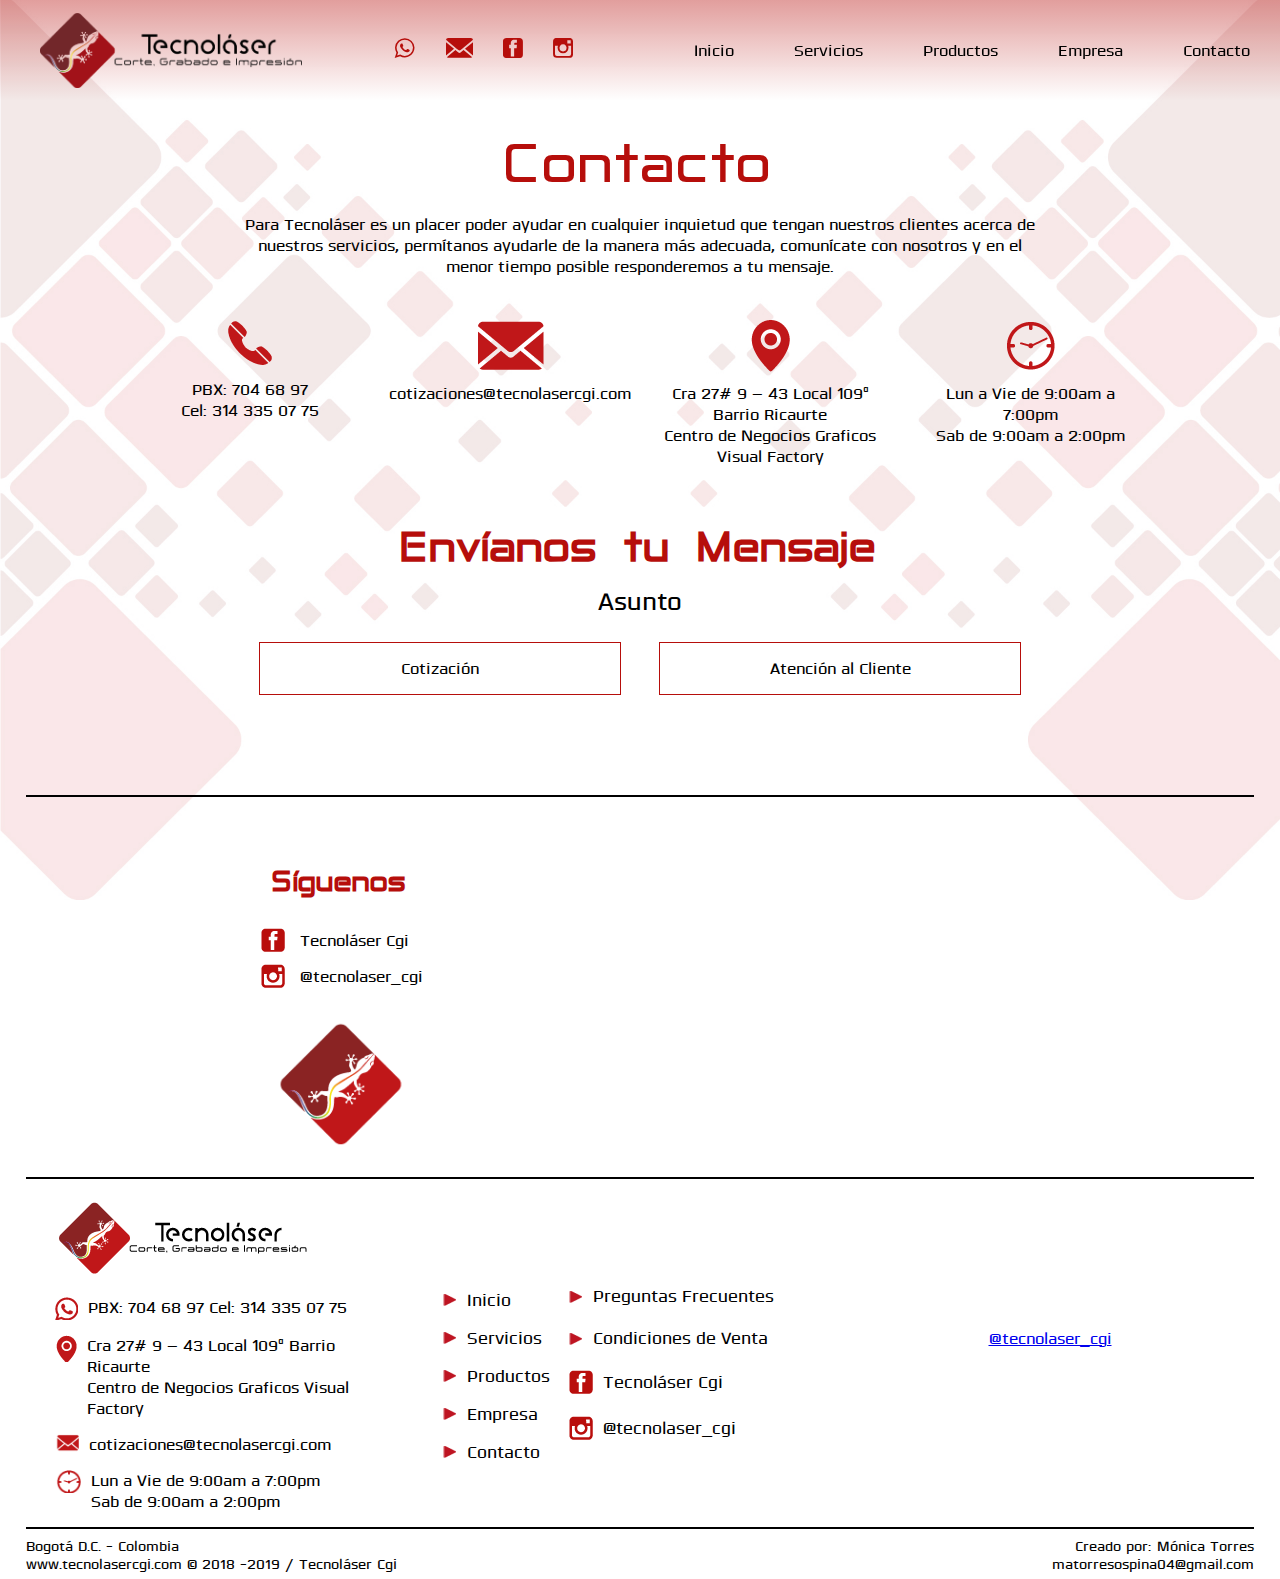
==== commit caa2a988: "contacto" ====
--- a/contacto.html
+++ b/contacto.html
@@ -82,21 +82,21 @@
 
                             <li>
 
-                            <a href="#" target="_blank">
+                            <a href="mailto:cotizaciones@tecnolasercgi.com">
                                 <svg id="Layer_1" data-name="Layer 1" xmlns="http://www.w3.org/2000/svg" viewBox="0 0 136 101"><defs><style>.cls-1{fill:#B60E0B;}</style></defs><title>correo</title><polygon class="cls-1" points="-0.13 21.06 -0.13 88.65 40.5 54.85 -0.13 21.06"/><path class="cls-1" d="M125.8,0H10.66A10.83,10.83,0,0,0,0,9L53.74,53.66l9,7.45a9,9,0,0,0,11.06,0l9.41-7.82L136.43,9A10.83,10.83,0,0,0,125.8,0Z"/><polygon class="cls-1" points="136.59 88.65 136.59 21.06 95.95 54.85 136.59 88.65"/><path class="cls-1" d="M81,67.26l-7.27,6a9,9,0,0,1-11.06,0l-9.38-7.8-5.48-4.56L3.93,97.46a10.74,10.74,0,0,0,6.73,2.38H125.8a10.73,10.73,0,0,0,6.73-2.38L88.61,60.95Z"/></svg>
 
                             </a>
                             </li>
 
                             <li>
-                            <a href="#" target="_blank">
+                            <a href="https://es-la.facebook.com/tecnolasercgi/" target="_blank">
                                 <svg id="Layer_1" data-name="Layer 1" xmlns="http://www.w3.org/2000/svg" viewBox="0 0 101 101"><defs><style>.cls-1{fill:#B60E0B;}</style></defs><title>facebook</title><path class="cls-1" d="M82.06.32H18A18.45,18.45,0,0,0-.43,18.76v64A18.45,18.45,0,0,0,18,101.25h64a18.45,18.45,0,0,0,18.45-18.45v-64A18.45,18.45,0,0,0,82.06.32ZM69.4,44.82l-.61,6.63H56.27V93.64H39.4V51.45H31V34.58h8.37V26.95c0-6.9,3.29-17.69,17.76-17.69l13,.05V23.78H60.65c-1.54,0-3.73.77-3.73,4.05v6.75H70.33Z"/></svg>
                             </a>
                             </li>
 
 
                             <li>
-                            <a href="#" target="_blank">
+                            <a href="https://www.instagram.com/tecnolaser_cgi/?hl=es" target="_blank">
                                 <svg id="Layer_1" data-name="Layer 1" xmlns="http://www.w3.org/2000/svg" viewBox="0 0 101 101"><defs><style>.cls-1{fill:#B60E0B;}</style></defs><title>instagram</title><path class="cls-1" d="M81.65-.69H19.72A19.52,19.52,0,0,0,.22,18.82V80.75a19.53,19.53,0,0,0,19.5,19.51H81.65a19.53,19.53,0,0,0,19.51-19.51V18.82A19.53,19.53,0,0,0,81.65-.69ZM87.25,11h2.23V28l-17,.06L72.37,11Zm-51,28.47a17.71,17.71,0,0,1,28.81,0,18.13,18.13,0,0,1,1.07,1.69,17.59,17.59,0,0,1,2.3,8.66,17.77,17.77,0,0,1-35.54,0,17.58,17.58,0,0,1,2.3-8.66A18.56,18.56,0,0,1,36.28,39.43Zm55,41.32a9.69,9.69,0,0,1-9.68,9.67H19.72a9.68,9.68,0,0,1-9.67-9.67V39.43H25.12a28,28,0,0,0-2,10.35,27.6,27.6,0,1,0,55.2,0,27.25,27.25,0,0,0-1.06-7.51,28,28,0,0,0-1-2.85H91.33V80.75Z"/></svg>
                             </a>
                             </li>
@@ -113,7 +113,7 @@
                                         Somos
                                          </a>
                                      </li>
-                                        <li><a class="a_b"href="#">Galería</a></li>
+                                        <li><a class="a_b"href="galeria.html">Galería</a></li>
                                     </ol>
 
                                 </li>
@@ -144,17 +144,17 @@
                         <li><a href="servicios.html">Servicios</a></li>
                         <li><a href="http://catalogovirtual.tecnolasercgi.com/">Productos</a></li>
                         <li><a href="empresa.html">Quienes Somos</a></li>
-                        <li><a href="#">Galería</a></li>
+                        <li><a href="galeria.html">Galería</a></li>
                         <li><a href="contacto.html">Contacto</a></li>
                     </ul>
 
                        <div class="redes_res">
                            <img src="img/icon_face.png" alt="">
-                           <a href="" target="_blank"> <p>Tecnolaser Cgi</p></a>
+                           <a href="https://es-la.facebook.com/tecnolasercgi/" target="_blank"> <p>Tecnolaser Cgi</p></a>
                        </div>
                        <div class="redes_res">
                            <img src="img/icon_insta.png" alt=""> 
-                           <a href="" target="_blank"> <p>Tecnolaser_Cgi</p></a>
+                           <a href="https://www.instagram.com/tecnolaser_cgi/?hl=es" target="_blank"> <p>Tecnolaser_Cgi</p></a>
                        </div>
 
                        <div class="cont_info">
@@ -361,11 +361,11 @@
                             <h1>Síguenos</h1>
                             <div class="redsig">
                                 <img src="img/icon_face.png" alt="">
-                                <a href=""><p>Tecnoláser Cgi</p></a>
+                                <a href="https://es-la.facebook.com/tecnolasercgi/" target="_blank"><p>Tecnoláser Cgi</p></a>
                             </div>
                             <div class="redsig">
                                 <img src="img/icon_insta.png" alt="">
-                                <a href=""><p>@tecnolaser_cgi</p></a>
+                                <a href="https://www.instagram.com/tecnolaser_cgi/?hl=es" target="_blank"><p>@tecnolaser_cgi</p></a>
                             </div>
                             <img class="logocont" src="img/logo_sig_cont.png" alt="">
                         </div>
@@ -378,7 +378,7 @@
 
            <!-------------------------FOOTER--------------------------------->
     
-            <footer>
+         <footer>
         
         <div class="cont_footer"> 
            
@@ -477,12 +477,11 @@
                <p>Bogotá D.C. - Colombia <br> www.tecnolasercgi.com © 2018 -2019 / Tecnoláser Cgi </p>
            </div>
            <div class="caja_der_fin">
-                <p>Creado por: Mónica Torres<br>Cel: 3202558056 </p>
+                <p>Creado por: Mónica Torres<br>matorresospina04@gmail.com  </p>
            </div>
        </div>
        
     </footer>
-    
     
    <!-------------------------FIN FOOTER--------------------------------->
 
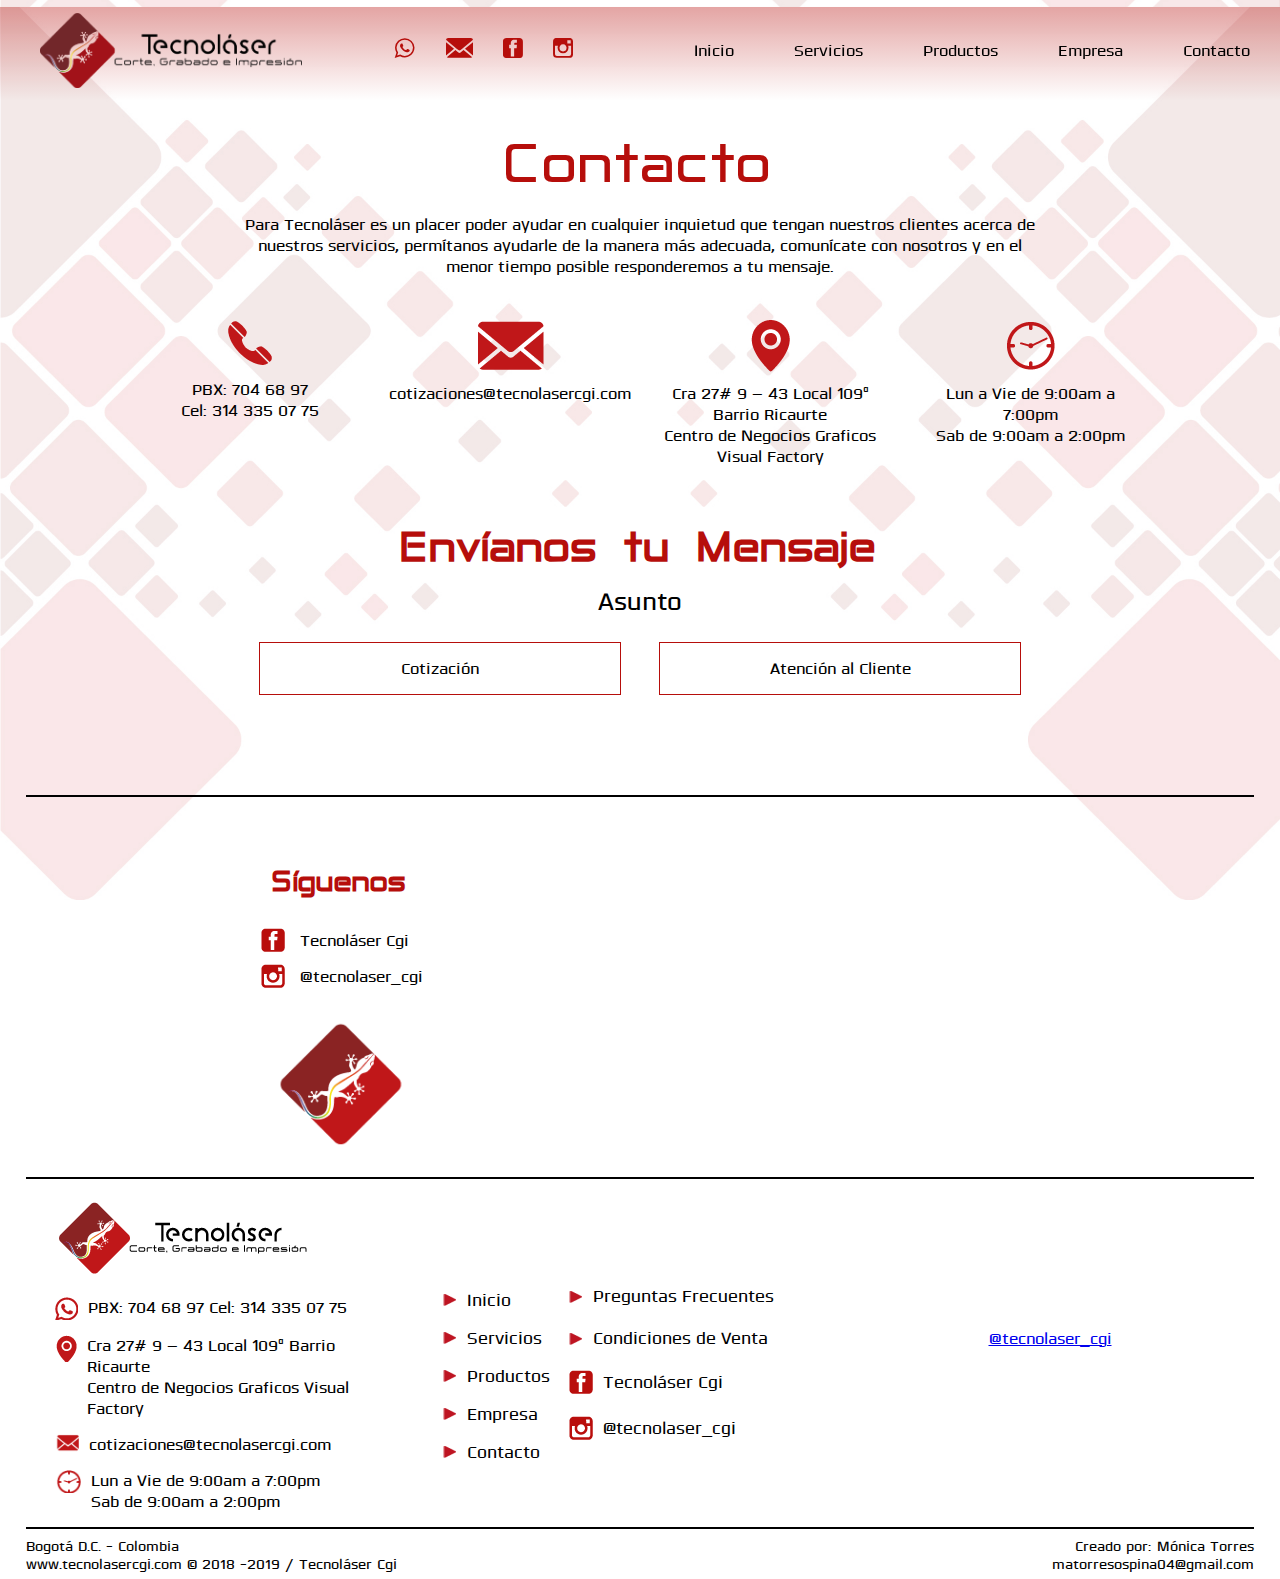
==== commit b2d721c8: "completa" ====
--- a/contacto.html
+++ b/contacto.html
@@ -61,7 +61,16 @@
 
 
         <body>
-           
+           <!-------------------------PRELOAD--------------------------------->
+  <div id="preloader">
+        <h2>Tecnoláser Cgi</h2>
+        <div id="status">
+            <img src="img/logo-preload.png" alt="">
+        </div>
+        <h1>Cargando...</h1>
+  </div>
+
+ <!-------------------------FIN PRELOAD--------------------------------->
         
             <!-------------------------MENÙ--------------------------------->
 
@@ -439,11 +448,11 @@
                     <ul>
                         <li>
                             <img class="flecha" src="img/flecha.png" alt="">
-                            <a href="#" target="_blank"><p>Preguntas Frecuentes</p></a>
+                            <a href="preguntas.html" target="_blank"><p>Preguntas Frecuentes</p></a>
                         </li>
                         <li>
                            <img class="flecha" src="img/flecha.png" alt="">
-                            <a href="#" target="_blank"><p>Condiciones de Venta</p></a>
+                            <a href="condiciones.html" target="_blank"><p>Condiciones de Venta</p></a>
                         </li>
                         <li>
                             <img class="face" src="img/icon_face.png" alt="">
@@ -477,7 +486,7 @@
                <p>Bogotá D.C. - Colombia <br> www.tecnolasercgi.com © 2018 -2019 / Tecnoláser Cgi </p>
            </div>
            <div class="caja_der_fin">
-                <p>Creado por: Mónica Torres<br>matorresospina04@gmail.com  </p>
+                <p>Creado por: Mónica Torres<br>matorresospina04@gmail.com</p>
            </div>
        </div>
        
@@ -496,5 +505,6 @@
          <script src="js/js_submenu.js"></script>
          <script src="js/menu_responsive.js"></script>
            <script src="js/formulario.js"></script>
+            <script src="js/preloader.js"></script>
          
 </html>--- a/css/estilos_contacto.css
+++ b/css/estilos_contacto.css
@@ -3,6 +3,86 @@
     margin:0;
     font-family: 'olneylight';
 }
+
+                        /*PRELOADER*/
+body{
+    overflow: hidden;
+}
+
+
+#preloader{
+    position: fixed;
+    width: 100%;
+    height: 100vh;
+    z-index: 999999;
+    background-color: white;
+    display: flex;
+    justify-content: center;
+    align-items: center;
+    flex-direction: column; 
+    background-image: url(../img/fondoserv.jpg);
+    background-size: cover;
+    background-position: center;
+    
+        
+}
+
+#preloader h2{
+    font-family: 'anita_semi';
+    font-size: 35px;
+    padding-bottom: 40px;
+}
+
+#preloader img{
+    width: 200px;
+}
+
+#preloader h1{
+    font-family: 'anita_semi';
+    font-size: 35px;
+    padding-top: 40px;
+     animation-name: cargando;
+    animation-duration: 2s;
+    animation-iteration-count:infinite;
+    animation-timing-function: linear;
+}
+
+@keyframes cargando{
+    0% {
+        opacity: .3;
+    }
+    50% {
+        opacity: 1;
+    }
+    
+    100%{
+        opacity: .3;
+    }
+}
+
+
+#status{
+    animation-name: animlogo;
+    animation-duration: 2.5s;
+    animation-iteration-count:infinite;
+    animation-timing-function: linear;
+}
+
+@keyframes animlogo{
+    from {
+        transform: rotateY(0deg);
+    }
+    to {
+        transform: rotateY(360deg);
+    }
+}
+
+
+
+
+
+
+
 
                             /*MENU*/
 header{
